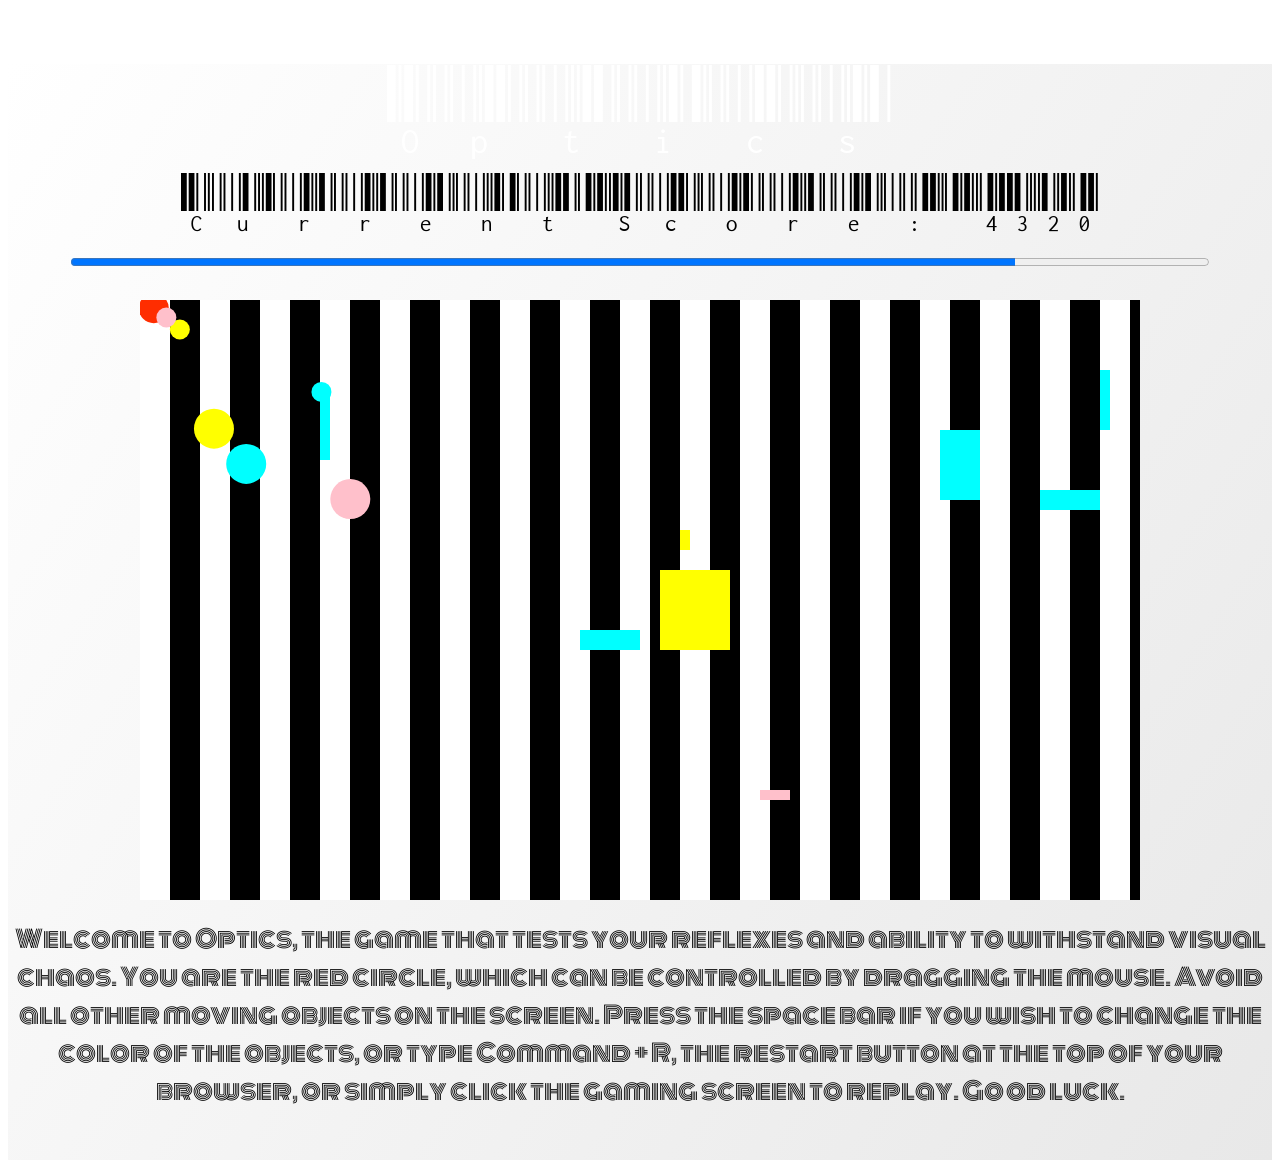
==== index.html @ 3d064297 "changed html file name to index" ====
<!doctype html>
<html>

  <head>
    <title>Optics</title>
    <link href="https://fonts.googleapis.com/css?family=Libre+Barcode+39+Extended+Text" rel="stylesheet">
    <link href="https://fonts.googleapis.com/css?family=Monoton" rel="stylesheet">
    <link href="stylesheet.css" rel="stylesheet">
  </head>

  <body>
    <div class="background">
      <h1 id="title">Optics</h1>
      <div id="current_score">Current Score</div>
      <div id="high_score"></div>
      <p><progress max=100 value=100></progress></p>
      <canvas width="1000" height="600"></canvas>
      <h1 id = "how_to_play"> Welcome to Optics, the game that tests your reflexes and ability to withstand visual chaos. You are the red circle, which can be controlled by dragging the mouse. Avoid all other moving objects on the screen. Press the space bar if you wish to change the color of the objects, or type Command + R, the restart button at the top of your browser, or simply click the gaming screen to replay. Good luck. </h6>
    <script src="script.js"></script>
  </body>

</html>
---- stylesheet.css ----
body {
  text-align: center;
}

.background {
  height: 1250;
  width: 1500;
  left: 0;
  right: 0;
  top: 0;
  bottom: 0;
  background: linear-gradient(
    124deg,
    #ffffff,
    #bababa,
    #8e8e8e,
    #5a5959,
    #3d3c3c,
    #121212,
    #000000
  );
  background-size: 1800% 1800%;
  animation: rainbow 18s ease infinite;
}

@keyframes rainbow {
  0% {
    background-position: 0% 82%;
  }
  50% {
    background-position: 100% 19%;
  }
  100% {
    background-position: 0% 82%;
  }
}

canvas {
  margin-top: 1%;
}

progress {
  width: 90%;
}

#title {
  font: 600% "Libre Barcode 39 Extended Text", cursive;
  color: white;
  margin-bottom: 1%;
}

#how_to_play {
  font: 150% "Monoton", cursive;
  padding-bottom: 4%;
}

#current_score,
#high_score {
  font: 400% "Libre Barcode 39 Extended Text", cursive;
}
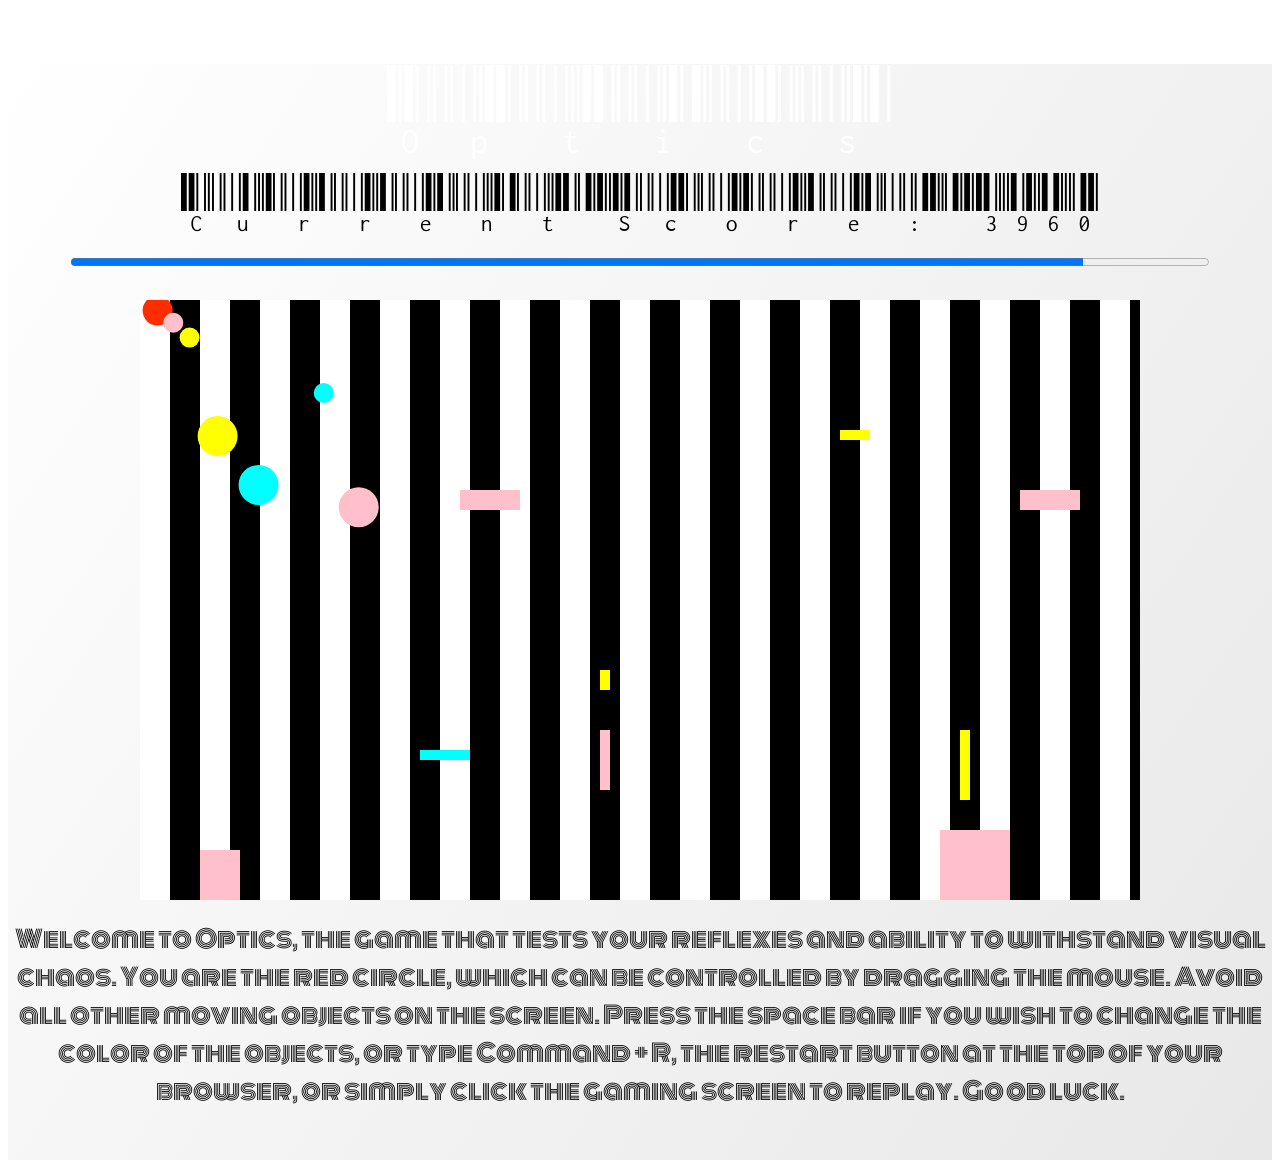
==== commit 7b5a143a: "Tidied index file based on Dr. Toal" ====
--- a/index.html
+++ b/index.html
@@ -1,22 +1,23 @@
 <!doctype html>
 <html>
 
-  <head>
-    <title>Optics</title>
-    <link href="https://fonts.googleapis.com/css?family=Libre+Barcode+39+Extended+Text" rel="stylesheet">
-    <link href="https://fonts.googleapis.com/css?family=Monoton" rel="stylesheet">
-    <link href="stylesheet.css" rel="stylesheet">
-  </head>
+<head>
+  <title>Optics</title>
+  <link href="https://fonts.googleapis.com/css?family=Libre+Barcode+39+Extended+Text" rel="stylesheet">
+  <link href="https://fonts.googleapis.com/css?family=Monoton" rel="stylesheet">
+  <link href="stylesheet.css" rel="stylesheet">
+</head>
 
-  <body>
-    <div class="background">
-      <h1 id="title">Optics</h1>
-      <div id="current_score">Current Score</div>
-      <div id="high_score"></div>
-      <p><progress max=100 value=100></progress></p>
-      <canvas width="1000" height="600"></canvas>
-      <h1 id = "how_to_play"> Welcome to Optics, the game that tests your reflexes and ability to withstand visual chaos. You are the red circle, which can be controlled by dragging the mouse. Avoid all other moving objects on the screen. Press the space bar if you wish to change the color of the objects, or type Command + R, the restart button at the top of your browser, or simply click the gaming screen to replay. Good luck. </h6>
-    <script src="script.js"></script>
-  </body>
+<body>
+  <div class="background">
+    <h1 id="title">Optics</h1>
+    <div id="current_score">Current Score</div>
+    <div id="high_score"></div>
+    <p><progress max="100" value="100"></progress></p>
+    <canvas width="1000" height="600"></canvas>
+    <h1 id="how_to_play">Welcome to Optics, the game that tests your reflexes and ability to withstand visual chaos. You are the red circle, which can be controlled by dragging the mouse. Avoid all other moving objects on the screen. Press the space bar if you wish to change the color of the objects, or type Command + R, the restart button at the top of your browser, or simply click the gaming screen to replay. Good luck.</h1>
+  </div>
+  <script src="script.js"></script>
+</body>
 
 </html>
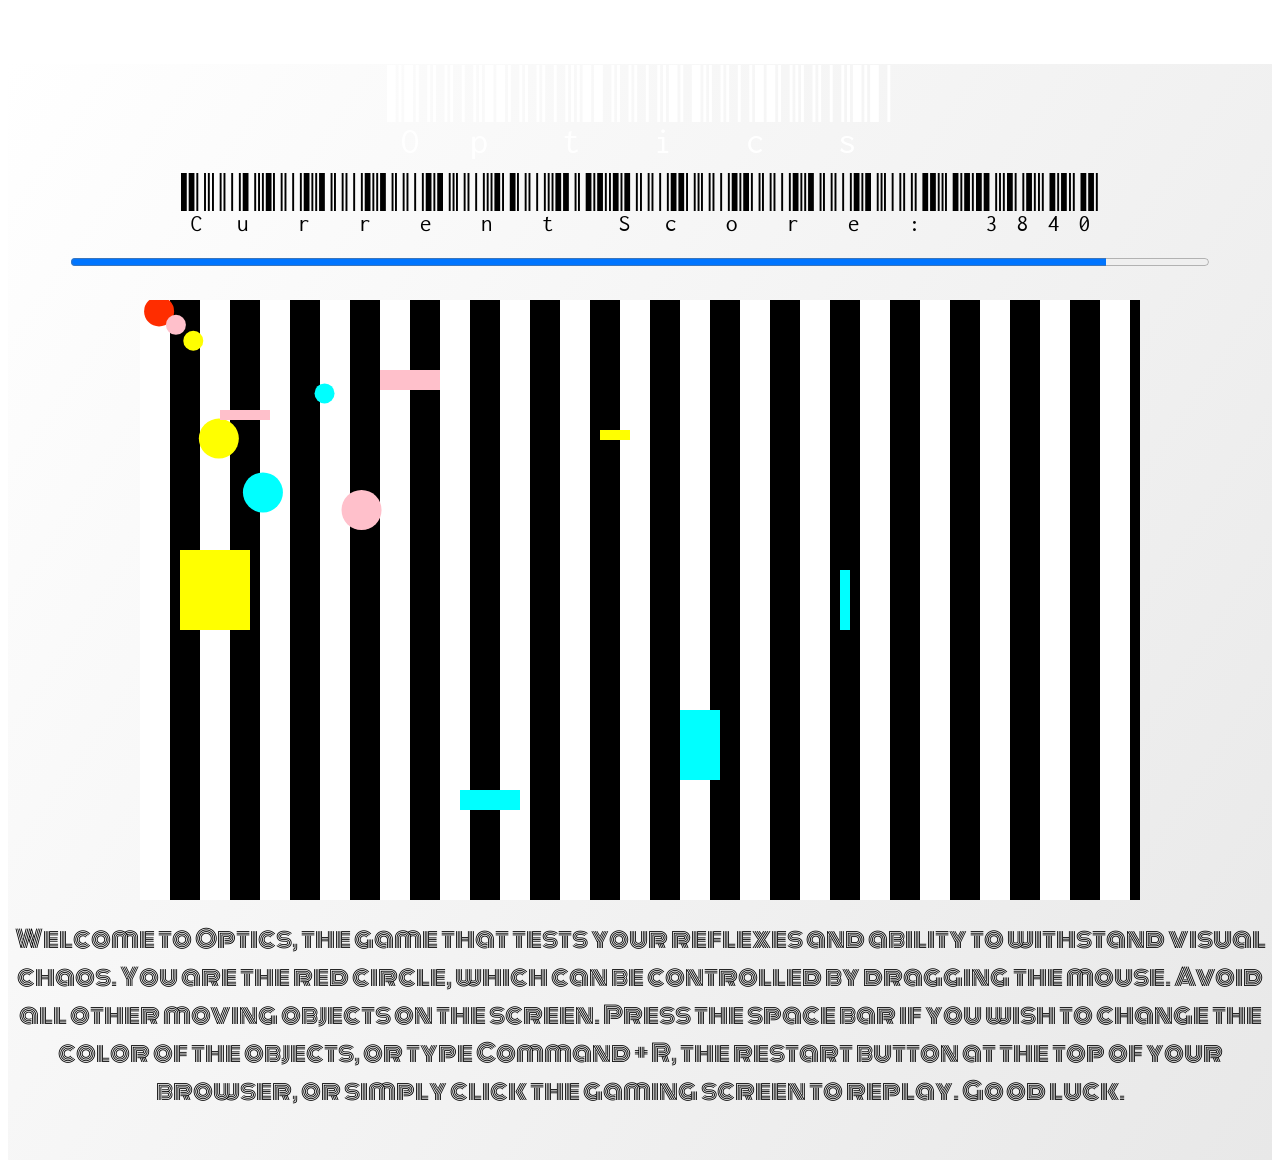
==== commit 934b45d2: "changed the link references that connect the html file to the stylesheet and script files after the " ====
--- a/index.html
+++ b/index.html
@@ -5,7 +5,7 @@
   <title>Optics</title>
   <link href="https://fonts.googleapis.com/css?family=Libre+Barcode+39+Extended+Text" rel="stylesheet">
   <link href="https://fonts.googleapis.com/css?family=Monoton" rel="stylesheet">
-  <link href="stylesheet.css" rel="stylesheet">
+  <link href="optics.css" rel="stylesheet">
 </head>
 
 <body>
@@ -17,7 +17,7 @@
     <canvas width="1000" height="600"></canvas>
     <h1 id="how_to_play">Welcome to Optics, the game that tests your reflexes and ability to withstand visual chaos. You are the red circle, which can be controlled by dragging the mouse. Avoid all other moving objects on the screen. Press the space bar if you wish to change the color of the objects, or type Command + R, the restart button at the top of your browser, or simply click the gaming screen to replay. Good luck.</h1>
   </div>
-  <script src="script.js"></script>
+  <script src="optics.js"></script>
 </body>
 
 </html>
--- a/optics.css
+++ b/optics.css
@@ -0,0 +1,60 @@
+body {
+  text-align: center;
+}
+
+.background {
+  height: 1250;
+  width: 1500;
+  left: 0;
+  right: 0;
+  top: 0;
+  bottom: 0;
+  background: linear-gradient(
+    124deg,
+    #ffffff,
+    #bababa,
+    #8e8e8e,
+    #5a5959,
+    #3d3c3c,
+    #121212,
+    #000000
+  );
+  background-size: 1800% 1800%;
+  animation: rainbow 18s ease infinite;
+}
+
+@keyframes rainbow {
+  0% {
+    background-position: 0% 82%;
+  }
+  50% {
+    background-position: 100% 19%;
+  }
+  100% {
+    background-position: 0% 82%;
+  }
+}
+
+canvas {
+  margin-top: 1%;
+}
+
+progress {
+  width: 90%;
+}
+
+#title {
+  font: 600% "Libre Barcode 39 Extended Text", cursive;
+  color: white;
+  margin-bottom: 1%;
+}
+
+#how_to_play {
+  font: 150% "Monoton", cursive;
+  padding-bottom: 4%;
+}
+
+#current_score,
+#high_score {
+  font: 400% "Libre Barcode 39 Extended Text", cursive;
+}
